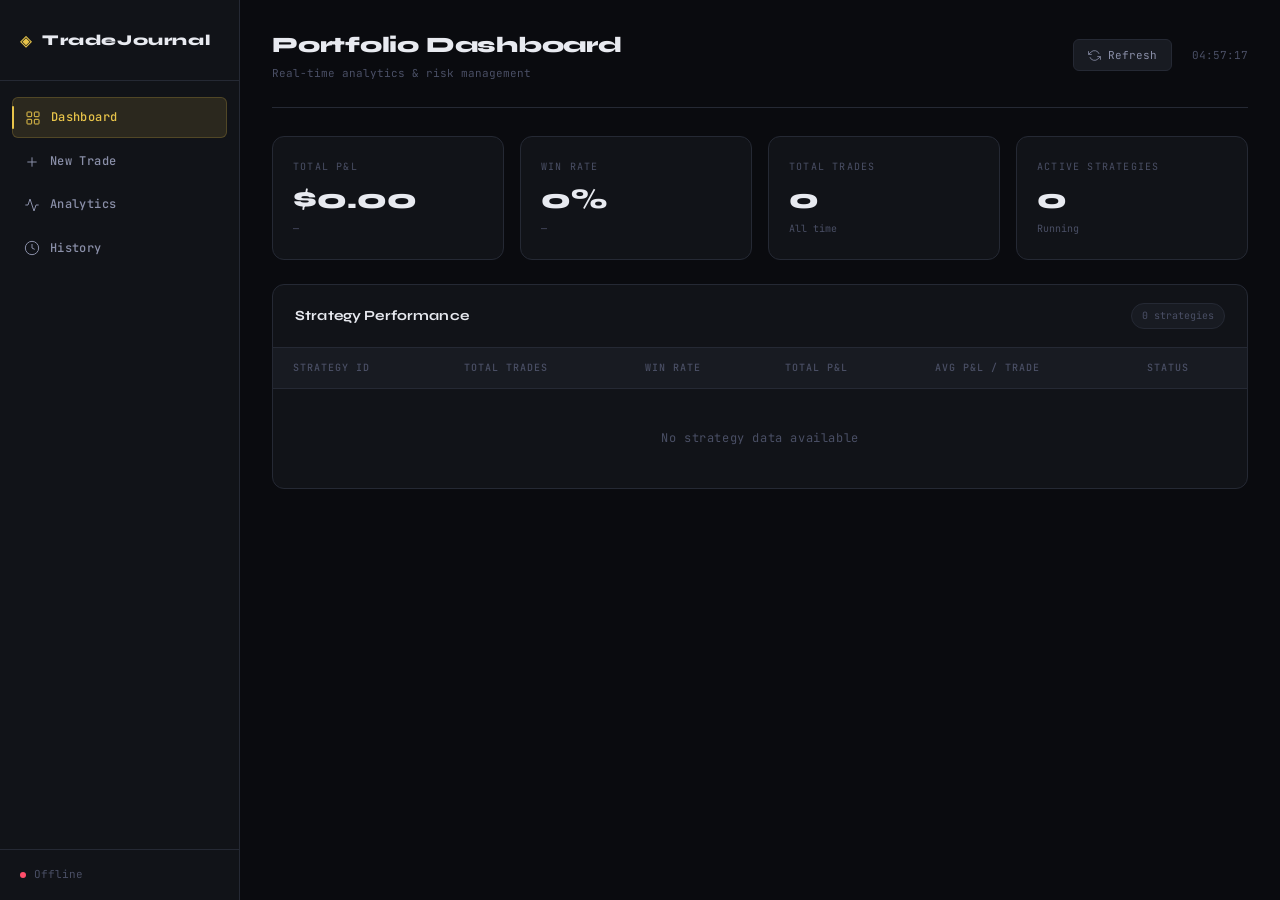
==== src/main/resources/static/index.html @ f65b598e "Initial commit - deployment ready" ====
<!DOCTYPE html>
<html lang="en">
<head>
  <meta charset="UTF-8" />
  <meta name="viewport" content="width=device-width, initial-scale=1.0"/>
  <title>TradeJournal — Portfolio Analytics</title>
  <link rel="stylesheet" href="style.css" />
  <link rel="preconnect" href="https://fonts.googleapis.com">
  <link href="https://fonts.googleapis.com/css2?family=Syne:wght@400;600;700;800&family=JetBrains+Mono:wght@300;400;500&display=swap" rel="stylesheet">
</head>
<body>

  <!-- Sidebar -->
  <aside class="sidebar">
    <div class="sidebar-brand">
      <span class="brand-icon">◈</span>
      <span class="brand-name">TradeJournal</span>
    </div>
    <nav class="sidebar-nav">
      <a href="#" class="nav-item active" data-section="dashboard">
        <svg viewBox="0 0 24 24" fill="none" stroke="currentColor" stroke-width="1.5"><rect x="3" y="3" width="7" height="7" rx="1"/><rect x="14" y="3" width="7" height="7" rx="1"/><rect x="3" y="14" width="7" height="7" rx="1"/><rect x="14" y="14" width="7" height="7" rx="1"/></svg>
        Dashboard
      </a>
      <a href="#" class="nav-item" data-section="trade-entry">
        <svg viewBox="0 0 24 24" fill="none" stroke="currentColor" stroke-width="1.5"><path d="M12 5v14M5 12h14"/></svg>
        New Trade
      </a>
      <a href="#" class="nav-item" data-section="analytics">
        <svg viewBox="0 0 24 24" fill="none" stroke="currentColor" stroke-width="1.5"><polyline points="22 12 18 12 15 21 9 3 6 12 2 12"/></svg>
        Analytics
      </a>
      <a href="#" class="nav-item" data-section="history">
        <svg viewBox="0 0 24 24" fill="none" stroke="currentColor" stroke-width="1.5"><circle cx="12" cy="12" r="10"/><polyline points="12 6 12 12 16 14"/></svg>
        History
      </a>
    </nav>
    <div class="sidebar-footer">
      <div class="connection-status" id="connection-status">
        <span class="status-dot"></span>
        <span class="status-text">Connected</span>
      </div>
    </div>
  </aside>

  <!-- Main Content -->
  <main class="main-content">

    <!-- Header -->
    <header class="top-header">
      <div class="header-left">
        <h1 class="page-title" id="page-title">Portfolio Dashboard</h1>
        <p class="page-subtitle" id="page-subtitle">Real-time analytics & risk management</p>
      </div>
      <div class="header-right">
        <button class="btn-refresh" id="btn-refresh" title="Refresh data">
          <svg viewBox="0 0 24 24" fill="none" stroke="currentColor" stroke-width="1.5"><path d="M1 4v6h6"/><path d="M23 20v-6h-6"/><path d="M20.49 9A9 9 0 0 0 5.64 5.64L1 10m22 4l-4.64 4.36A9 9 0 0 1 3.51 15"/></svg>
          Refresh
        </button>
        <div class="header-time" id="header-time"></div>
      </div>
    </header>

    <!-- Risk Alert Panel -->
    <div class="risk-alert-panel hidden" id="risk-alert-panel">
      <div class="alert-icon">⚠</div>
      <div class="alert-body">
        <p class="alert-title">Risk Rule Violation</p>
        <p class="alert-message" id="alert-message">Trade rejected due to concentration limit breach.</p>
      </div>
      <button class="alert-close" onclick="closeAlert()">✕</button>
    </div>

    <!-- Success Alert -->
    <div class="success-alert-panel hidden" id="success-alert-panel">
      <div class="alert-icon">✓</div>
      <div class="alert-body">
        <p class="alert-title">Trade Logged Successfully</p>
        <p class="alert-message" id="success-message">Your trade has been validated and saved.</p>
      </div>
      <button class="alert-close" onclick="closeSuccessAlert()">✕</button>
    </div>

    <!-- ═══════════════════════════════════════ DASHBOARD SECTION -->
    <section class="section active" id="section-dashboard">

      <!-- KPI Cards -->
      <div class="kpi-grid">
        <div class="kpi-card" id="kpi-pnl">
          <div class="kpi-label">Total P&L</div>
          <div class="kpi-value" id="total-pnl">$0.00</div>
          <div class="kpi-trend" id="pnl-trend">—</div>
        </div>
        <div class="kpi-card" id="kpi-winrate">
          <div class="kpi-label">Win Rate</div>
          <div class="kpi-value" id="win-rate">0%</div>
          <div class="kpi-trend" id="winrate-trend">—</div>
        </div>
        <div class="kpi-card" id="kpi-trades">
          <div class="kpi-label">Total Trades</div>
          <div class="kpi-value" id="total-trades">0</div>
          <div class="kpi-trend">All time</div>
        </div>
        <div class="kpi-card" id="kpi-strategies">
          <div class="kpi-label">Active Strategies</div>
          <div class="kpi-value" id="active-strategies">0</div>
          <div class="kpi-trend">Running</div>
        </div>
      </div>

      <!-- Strategy Analytics Table -->
      <div class="card mt-6">
        <div class="card-header">
          <h2 class="card-title">Strategy Performance</h2>
          <span class="card-badge" id="strategy-count">0 strategies</span>
        </div>
        <div class="table-wrapper">
          <table class="data-table" id="strategy-table">
            <thead>
              <tr>
                <th>Strategy ID</th>
                <th>Total Trades</th>
                <th>Win Rate</th>
                <th>Total P&L</th>
                <th>Avg P&L / Trade</th>
                <th>Status</th>
              </tr>
            </thead>
            <tbody id="strategy-tbody">
              <tr class="empty-row"><td colspan="6">No strategy data available</td></tr>
            </tbody>
          </table>
        </div>
      </div>

    </section>

    <!-- ═══════════════════════════════════════ TRADE ENTRY SECTION -->
    <section class="section hidden" id="section-trade-entry">
      <div class="form-wrapper">
        <div class="form-header">
          <h2 class="form-title">Log New Trade</h2>
          <p class="form-subtitle">All trades are validated against risk rules before being saved.</p>
        </div>

        <form class="trade-form" id="trade-form" novalidate>
          <div class="form-grid">

            <div class="form-group">
              <label for="symbol">Ticker Symbol</label>
              <div class="input-wrapper">
                <input type="text" id="symbol" name="symbol" placeholder="e.g. AAPL" required autocomplete="off" />
                <span class="input-hint">Stock or asset symbol</span>
              </div>
            </div>

            <div class="form-group">
              <label for="tradeType">Trade Type</label>
              <div class="input-wrapper">
                <select id="tradeType" name="tradeType" required>
                  <option value="" disabled selected>Select type</option>
                  <option value="BUY">BUY — Long Position</option>
                  <option value="SELL">SELL — Short / Close</option>
                </select>
              </div>
            </div>

            <div class="form-group">
              <label for="quantity">Quantity</label>
              <div class="input-wrapper">
                <input type="number" id="quantity" name="quantity" placeholder="0" min="1" required />
                <span class="input-hint">Number of shares/units</span>
              </div>
            </div>

            <div class="form-group">
              <label for="price">Price per Unit ($)</label>
              <div class="input-wrapper">
                <input type="number" id="price" name="price" placeholder="0.00" step="0.01" min="0.01" required />
                <span class="input-hint">Execution price</span>
              </div>
            </div>

            <div class="form-group">
              <label for="strategyId">Strategy ID</label>
              <div class="input-wrapper">
                <input type="text" id="strategyId" name="strategyId" placeholder="e.g. STRAT-01" required />
                <span class="input-hint">Strategy this trade belongs to</span>
              </div>
            </div>

            <div class="form-group form-group-full">
              <div class="trade-summary" id="trade-summary">
                <span class="summary-label">Trade Value</span>
                <span class="summary-value" id="trade-value">$0.00</span>
              </div>
            </div>

          </div>

          <div class="form-actions">
            <button type="button" class="btn btn-secondary" onclick="resetForm()">Clear</button>
            <button type="submit" class="btn btn-primary" id="submit-btn">
              <span class="btn-text">Submit Trade</span>
              <span class="btn-spinner hidden" id="btn-spinner"></span>
            </button>
          </div>
        </form>
      </div>
    </section>

    <!-- ═══════════════════════════════════════ ANALYTICS SECTION -->
    <section class="section hidden" id="section-analytics">
      <div class="card">
        <div class="card-header">
          <h2 class="card-title">Portfolio Analytics</h2>
        </div>
        <div class="analytics-grid" id="analytics-detail">
          <div class="analytics-stat">
            <div class="stat-label">Total P&L</div>
            <div class="stat-value" id="an-pnl">$0.00</div>
          </div>
          <div class="analytics-stat">
            <div class="stat-label">Win Rate</div>
            <div class="stat-value" id="an-winrate">0%</div>
          </div>
          <div class="analytics-stat">
            <div class="stat-label">Total Trades</div>
            <div class="stat-value" id="an-trades">0</div>
          </div>
          <div class="analytics-stat">
            <div class="stat-label">Winning Trades</div>
            <div class="stat-value" id="an-wins">0</div>
          </div>
        </div>
      </div>

      <div class="card mt-6">
        <div class="card-header">
          <h2 class="card-title">Strategy Breakdown</h2>
        </div>
        <div class="table-wrapper">
          <table class="data-table">
            <thead>
              <tr>
                <th>Strategy</th>
                <th>Trades</th>
                <th>Win Rate</th>
                <th>Total P&L</th>
                <th>Avg P&L</th>
                <th>Performance</th>
              </tr>
            </thead>
            <tbody id="analytics-strategy-tbody">
              <tr class="empty-row"><td colspan="6">No analytics data available</td></tr>
            </tbody>
          </table>
        </div>
      </div>
    </section>

    <!-- ═══════════════════════════════════════ HISTORY SECTION -->
    <section class="section hidden" id="section-history">
      <div class="card">
        <div class="card-header">
          <h2 class="card-title">Trade History</h2>
          <div class="card-actions">
            <input type="text" class="search-input" id="trade-search" placeholder="Filter by symbol or strategy…" oninput="filterTrades(this.value)" />
          </div>
        </div>
        <div class="table-wrapper">
          <table class="data-table" id="history-table">
            <thead>
              <tr>
                <th>ID</th>
                <th>Symbol</th>
                <th>Type</th>
                <th>Quantity</th>
                <th>Price</th>
                <th>Total Value</th>
                <th>Strategy</th>
                <th>Timestamp</th>
              </tr>
            </thead>
            <tbody id="history-tbody">
              <tr class="empty-row"><td colspan="8">No trade history found</td></tr>
            </tbody>
          </table>
        </div>
      </div>
    </section>

  </main>

  <script src="app.js"></script>
</body>
</html>
---- src/main/resources/static/style.css ----
/* ═══════════════════════════════════════════════════
   TRADEJOURNAL — PORTFOLIO ANALYTICS DASHBOARD
   Aesthetic: Industrial-Precision / Dark Finance Terminal
   Fonts: Syne (display) + JetBrains Mono (data/code)
═══════════════════════════════════════════════════ */

/* ── RESET & ROOT ─────────────────────────────────── */
*, *::before, *::after { box-sizing: border-box; margin: 0; padding: 0; }

:root {
  /* Core palette */
  --bg-base:       #0a0b0f;
  --bg-surface:    #111318;
  --bg-elevated:   #181b22;
  --bg-hover:      #1e2230;

  --border:        #252934;
  --border-bright: #353b50;

  --text-primary:  #e8eaf0;
  --text-secondary:#8a8fa8;
  --text-muted:    #4a4f65;

  --accent:        #e8c44a;       /* Gold — precision, wealth */
  --accent-dim:    #a8872e;
  --accent-glow:   rgba(232, 196, 74, 0.12);

  --green:         #3ddc84;
  --green-dim:     rgba(61, 220, 132, 0.12);
  --red:           #ff4d6a;
  --red-dim:       rgba(255, 77, 106, 0.12);
  --blue:          #5b8dee;
  --blue-dim:      rgba(91, 141, 238, 0.12);

  /* Typography */
  --font-display:  'Syne', sans-serif;
  --font-mono:     'JetBrains Mono', monospace;

  /* Spacing */
  --sidebar-w:     240px;
  --radius:        6px;
  --radius-lg:     12px;

  /* Transitions */
  --ease:          cubic-bezier(0.4, 0, 0.2, 1);
  --t-fast:        160ms;
  --t-mid:         280ms;
}

html { font-size: 14px; }

body {
  font-family: var(--font-mono);
  background: var(--bg-base);
  color: var(--text-primary);
  display: flex;
  min-height: 100vh;
  line-height: 1.6;
  overflow-x: hidden;
}

/* ── SIDEBAR ──────────────────────────────────────── */
.sidebar {
  width: var(--sidebar-w);
  min-height: 100vh;
  background: var(--bg-surface);
  border-right: 1px solid var(--border);
  display: flex;
  flex-direction: column;
  position: fixed;
  top: 0; left: 0;
  z-index: 100;
}

.sidebar-brand {
  display: flex;
  align-items: center;
  gap: 10px;
  padding: 24px 20px;
  border-bottom: 1px solid var(--border);
}

.brand-icon {
  font-size: 20px;
  color: var(--accent);
  animation: pulse-icon 4s ease-in-out infinite;
}

@keyframes pulse-icon {
  0%, 100% { opacity: 1; }
  50% { opacity: 0.5; }
}

.brand-name {
  font-family: var(--font-display);
  font-size: 15px;
  font-weight: 800;
  letter-spacing: 0.04em;
  color: var(--text-primary);
}

.sidebar-nav {
  flex: 1;
  padding: 16px 12px;
  display: flex;
  flex-direction: column;
  gap: 4px;
}

.nav-item {
  display: flex;
  align-items: center;
  gap: 10px;
  padding: 10px 12px;
  border-radius: var(--radius);
  color: var(--text-secondary);
  text-decoration: none;
  font-size: 12px;
  font-weight: 500;
  letter-spacing: 0.03em;
  transition: all var(--t-fast) var(--ease);
  position: relative;
}

.nav-item svg {
  width: 16px; height: 16px;
  flex-shrink: 0;
  transition: color var(--t-fast) var(--ease);
}

.nav-item:hover {
  background: var(--bg-elevated);
  color: var(--text-primary);
}

.nav-item.active {
  background: var(--accent-glow);
  color: var(--accent);
  border: 1px solid rgba(232, 196, 74, 0.2);
}

.nav-item.active::before {
  content: '';
  position: absolute;
  left: -1px; top: 20%; bottom: 20%;
  width: 2px;
  background: var(--accent);
  border-radius: 2px;
}

.sidebar-footer {
  padding: 16px 20px;
  border-top: 1px solid var(--border);
}

.connection-status {
  display: flex;
  align-items: center;
  gap: 8px;
  font-size: 11px;
  color: var(--text-muted);
}

.status-dot {
  width: 6px; height: 6px;
  border-radius: 50%;
  background: var(--green);
  animation: blink 2s ease-in-out infinite;
}

@keyframes blink {
  0%, 100% { opacity: 1; }
  50% { opacity: 0.3; }
}

.status-dot.error { background: var(--red); animation: none; }

/* ── MAIN CONTENT ─────────────────────────────────── */
.main-content {
  margin-left: var(--sidebar-w);
  flex: 1;
  min-height: 100vh;
  display: flex;
  flex-direction: column;
  padding: 0 32px 48px;
}

/* ── HEADER ───────────────────────────────────────── */
.top-header {
  display: flex;
  align-items: center;
  justify-content: space-between;
  padding: 28px 0 24px;
  border-bottom: 1px solid var(--border);
  margin-bottom: 28px;
  position: sticky;
  top: 0;
  background: var(--bg-base);
  z-index: 50;
}

.page-title {
  font-family: var(--font-display);
  font-size: 22px;
  font-weight: 800;
  letter-spacing: -0.01em;
  color: var(--text-primary);
}

.page-subtitle {
  font-size: 11px;
  color: var(--text-muted);
  margin-top: 2px;
}

.header-right {
  display: flex;
  align-items: center;
  gap: 16px;
}

.btn-refresh {
  display: flex;
  align-items: center;
  gap: 7px;
  padding: 8px 14px;
  background: var(--bg-elevated);
  border: 1px solid var(--border);
  border-radius: var(--radius);
  color: var(--text-secondary);
  font-family: var(--font-mono);
  font-size: 11px;
  cursor: pointer;
  transition: all var(--t-fast) var(--ease);
}

.btn-refresh svg {
  width: 13px; height: 13px;
}

.btn-refresh:hover {
  border-color: var(--accent);
  color: var(--accent);
}

.btn-refresh:active svg {
  animation: spin 0.5s linear;
}

@keyframes spin { to { transform: rotate(360deg); } }

.header-time {
  font-size: 11px;
  color: var(--text-muted);
  font-variant-numeric: tabular-nums;
  min-width: 60px;
  text-align: right;
}

/* ── ALERT PANELS ─────────────────────────────────── */
.risk-alert-panel,
.success-alert-panel {
  display: flex;
  align-items: flex-start;
  gap: 14px;
  padding: 14px 18px;
  border-radius: var(--radius-lg);
  margin-bottom: 20px;
  position: relative;
  animation: slide-down var(--t-mid) var(--ease);
}

@keyframes slide-down {
  from { transform: translateY(-16px); opacity: 0; }
  to   { transform: translateY(0);     opacity: 1; }
}

.risk-alert-panel {
  background: var(--red-dim);
  border: 1px solid rgba(255, 77, 106, 0.3);
}

.success-alert-panel {
  background: var(--green-dim);
  border: 1px solid rgba(61, 220, 132, 0.3);
}

.risk-alert-panel .alert-icon { color: var(--red); font-size: 18px; line-height: 1; }
.success-alert-panel .alert-icon { color: var(--green); font-size: 16px; line-height: 1.1; }

.alert-title {
  font-family: var(--font-display);
  font-weight: 700;
  font-size: 13px;
  margin-bottom: 2px;
}

.risk-alert-panel .alert-title { color: var(--red); }
.success-alert-panel .alert-title { color: var(--green); }

.alert-message {
  font-size: 12px;
  color: var(--text-secondary);
  line-height: 1.5;
}

.alert-close {
  position: absolute;
  top: 12px; right: 14px;
  background: none;
  border: none;
  color: var(--text-muted);
  cursor: pointer;
  font-size: 13px;
  transition: color var(--t-fast);
}

.alert-close:hover { color: var(--text-primary); }

/* ── SECTIONS ─────────────────────────────────────── */
.section { animation: fade-in var(--t-mid) var(--ease); }

@keyframes fade-in {
  from { opacity: 0; transform: translateY(10px); }
  to   { opacity: 1; transform: translateY(0); }
}

/* ── KPI GRID ─────────────────────────────────────── */
.kpi-grid {
  display: grid;
  grid-template-columns: repeat(4, 1fr);
  gap: 16px;
  margin-bottom: 24px;
}

.kpi-card {
  background: var(--bg-surface);
  border: 1px solid var(--border);
  border-radius: var(--radius-lg);
  padding: 22px 20px;
  position: relative;
  overflow: hidden;
  transition: border-color var(--t-fast) var(--ease), transform var(--t-fast) var(--ease);
}

.kpi-card::before {
  content: '';
  position: absolute;
  top: 0; left: 0; right: 0;
  height: 2px;
  background: linear-gradient(90deg, var(--accent), transparent);
  opacity: 0;
  transition: opacity var(--t-mid) var(--ease);
}

.kpi-card:hover {
  border-color: var(--border-bright);
  transform: translateY(-2px);
}

.kpi-card:hover::before { opacity: 1; }

.kpi-label {
  font-size: 10px;
  letter-spacing: 0.12em;
  text-transform: uppercase;
  color: var(--text-muted);
  margin-bottom: 10px;
}

.kpi-value {
  font-family: var(--font-display);
  font-size: 28px;
  font-weight: 800;
  color: var(--text-primary);
  line-height: 1;
  margin-bottom: 8px;
  font-variant-numeric: tabular-nums;
  transition: color var(--t-fast);
}

.kpi-value.positive { color: var(--green); }
.kpi-value.negative { color: var(--red); }

.kpi-trend {
  font-size: 10px;
  color: var(--text-muted);
}

/* ── CARDS ────────────────────────────────────────── */
.card {
  background: var(--bg-surface);
  border: 1px solid var(--border);
  border-radius: var(--radius-lg);
  overflow: hidden;
}

.card.mt-6 { margin-top: 24px; }

.card-header {
  display: flex;
  align-items: center;
  justify-content: space-between;
  padding: 18px 22px;
  border-bottom: 1px solid var(--border);
}

.card-title {
  font-family: var(--font-display);
  font-size: 14px;
  font-weight: 700;
  letter-spacing: 0.01em;
}

.card-badge {
  font-size: 10px;
  padding: 4px 10px;
  background: var(--bg-elevated);
  border: 1px solid var(--border);
  border-radius: 20px;
  color: var(--text-muted);
}

.card-actions { display: flex; gap: 10px; align-items: center; }

/* ── TABLES ───────────────────────────────────────── */
.table-wrapper { overflow-x: auto; }

.data-table {
  width: 100%;
  border-collapse: collapse;
  font-size: 12px;
}

.data-table th {
  padding: 12px 20px;
  text-align: left;
  font-size: 10px;
  letter-spacing: 0.1em;
  text-transform: uppercase;
  color: var(--text-muted);
  font-weight: 500;
  background: var(--bg-elevated);
  border-bottom: 1px solid var(--border);
  white-space: nowrap;
}

.data-table td {
  padding: 13px 20px;
  border-bottom: 1px solid var(--border);
  color: var(--text-secondary);
  transition: background var(--t-fast) var(--ease);
  white-space: nowrap;
}

.data-table tr:last-child td { border-bottom: none; }

.data-table tbody tr:hover td {
  background: var(--bg-hover);
}

.data-table td.mono {
  font-family: var(--font-mono);
  font-size: 11px;
}

.empty-row td {
  text-align: center;
  color: var(--text-muted);
  padding: 40px;
  font-size: 12px;
  letter-spacing: 0.05em;
}

/* Trade type badges */
.badge {
  display: inline-block;
  padding: 3px 9px;
  border-radius: 4px;
  font-size: 10px;
  font-weight: 600;
  letter-spacing: 0.05em;
}

.badge-buy  { background: var(--green-dim);  color: var(--green);  border: 1px solid rgba(61, 220, 132, 0.2); }
.badge-sell { background: var(--red-dim);    color: var(--red);    border: 1px solid rgba(255, 77, 106, 0.2); }

/* PnL coloring */
.positive { color: var(--green) !important; }
.negative { color: var(--red)   !important; }
.neutral  { color: var(--text-muted) !important; }

/* Performance bar */
.perf-bar-wrap {
  display: flex;
  align-items: center;
  gap: 8px;
}

.perf-bar-bg {
  flex: 1;
  height: 4px;
  background: var(--bg-elevated);
  border-radius: 4px;
  overflow: hidden;
  min-width: 60px;
}

.perf-bar-fill {
  height: 100%;
  border-radius: 4px;
  transition: width 0.6s var(--ease);
}

.perf-bar-fill.pos { background: var(--green); }
.perf-bar-fill.neg { background: var(--red); }

.perf-bar-label {
  font-size: 10px;
  color: var(--text-muted);
  min-width: 32px;
  text-align: right;
}

/* ── TRADE FORM ───────────────────────────────────── */
.form-wrapper {
  max-width: 720px;
}

.form-header {
  margin-bottom: 28px;
}

.form-title {
  font-family: var(--font-display);
  font-size: 20px;
  font-weight: 800;
  margin-bottom: 6px;
}

.form-subtitle {
  font-size: 12px;
  color: var(--text-muted);
}

.trade-form {
  background: var(--bg-surface);
  border: 1px solid var(--border);
  border-radius: var(--radius-lg);
  padding: 28px;
}

.form-grid {
  display: grid;
  grid-template-columns: 1fr 1fr;
  gap: 20px;
}

.form-group {
  display: flex;
  flex-direction: column;
  gap: 7px;
}

.form-group-full { grid-column: 1 / -1; }

.form-group label {
  font-size: 10px;
  letter-spacing: 0.1em;
  text-transform: uppercase;
  color: var(--text-muted);
  font-weight: 500;
}

.input-wrapper {
  display: flex;
  flex-direction: column;
  gap: 4px;
}

.form-group input,
.form-group select {
  padding: 11px 14px;
  background: var(--bg-elevated);
  border: 1px solid var(--border);
  border-radius: var(--radius);
  color: var(--text-primary);
  font-family: var(--font-mono);
  font-size: 13px;
  outline: none;
  transition: border-color var(--t-fast) var(--ease), box-shadow var(--t-fast) var(--ease);
  -webkit-appearance: none;
}

.form-group input::placeholder { color: var(--text-muted); }

.form-group input:focus,
.form-group select:focus {
  border-color: var(--accent);
  box-shadow: 0 0 0 3px var(--accent-glow);
}

.form-group input.error { border-color: var(--red); box-shadow: 0 0 0 3px var(--red-dim); }

.form-group select { cursor: pointer; }
.form-group select option { background: var(--bg-elevated); color: var(--text-primary); }

.input-hint {
  font-size: 10px;
  color: var(--text-muted);
}

.trade-summary {
  display: flex;
  align-items: center;
  justify-content: space-between;
  padding: 14px 18px;
  background: var(--bg-elevated);
  border: 1px solid var(--border);
  border-radius: var(--radius);
}

.summary-label {
  font-size: 11px;
  color: var(--text-muted);
  text-transform: uppercase;
  letter-spacing: 0.08em;
}

.summary-value {
  font-family: var(--font-display);
  font-size: 18px;
  font-weight: 800;
  color: var(--accent);
  font-variant-numeric: tabular-nums;
}

.form-actions {
  display: flex;
  justify-content: flex-end;
  gap: 12px;
  margin-top: 24px;
  padding-top: 20px;
  border-top: 1px solid var(--border);
}

/* ── BUTTONS ──────────────────────────────────────── */
.btn {
  padding: 11px 22px;
  border-radius: var(--radius);
  font-family: var(--font-mono);
  font-size: 12px;
  font-weight: 500;
  cursor: pointer;
  border: 1px solid transparent;
  transition: all var(--t-fast) var(--ease);
  display: inline-flex;
  align-items: center;
  gap: 8px;
  letter-spacing: 0.03em;
}

.btn-primary {
  background: var(--accent);
  color: #0a0b0f;
  border-color: var(--accent);
}

.btn-primary:hover {
  background: #f0d060;
  border-color: #f0d060;
  transform: translateY(-1px);
  box-shadow: 0 4px 20px rgba(232, 196, 74, 0.3);
}

.btn-primary:active { transform: none; box-shadow: none; }

.btn-primary:disabled {
  opacity: 0.6;
  cursor: not-allowed;
  transform: none;
  box-shadow: none;
}

.btn-secondary {
  background: transparent;
  color: var(--text-secondary);
  border-color: var(--border);
}

.btn-secondary:hover {
  border-color: var(--border-bright);
  color: var(--text-primary);
}

.btn-spinner {
  width: 13px; height: 13px;
  border: 2px solid rgba(0,0,0,0.3);
  border-top-color: rgba(0,0,0,0.8);
  border-radius: 50%;
  animation: spin 0.7s linear infinite;
}

/* ── ANALYTICS SECTION ────────────────────────────── */
.analytics-grid {
  display: grid;
  grid-template-columns: repeat(4, 1fr);
  gap: 0;
}

.analytics-stat {
  padding: 28px 24px;
  border-right: 1px solid var(--border);
}

.analytics-stat:last-child { border-right: none; }

.stat-label {
  font-size: 10px;
  letter-spacing: 0.1em;
  text-transform: uppercase;
  color: var(--text-muted);
  margin-bottom: 10px;
}

.stat-value {
  font-family: var(--font-display);
  font-size: 32px;
  font-weight: 800;
  font-variant-numeric: tabular-nums;
}

/* ── SEARCH ───────────────────────────────────────── */
.search-input {
  padding: 8px 12px;
  background: var(--bg-elevated);
  border: 1px solid var(--border);
  border-radius: var(--radius);
  color: var(--text-primary);
  font-family: var(--font-mono);
  font-size: 11px;
  outline: none;
  width: 240px;
  transition: border-color var(--t-fast) var(--ease);
}

.search-input::placeholder { color: var(--text-muted); }
.search-input:focus { border-color: var(--accent); }

/* ── UTILITIES ────────────────────────────────────── */
.hidden { display: none !important; }

/* ── SCROLLBAR ────────────────────────────────────── */
::-webkit-scrollbar { width: 6px; height: 6px; }
::-webkit-scrollbar-track { background: var(--bg-base); }
::-webkit-scrollbar-thumb { background: var(--border-bright); border-radius: 4px; }
::-webkit-scrollbar-thumb:hover { background: var(--text-muted); }

/* ── RESPONSIVE ───────────────────────────────────── */
@media (max-width: 1100px) {
  .kpi-grid { grid-template-columns: repeat(2, 1fr); }
  .analytics-grid { grid-template-columns: repeat(2, 1fr); }
  .analytics-stat { border-right: none; border-bottom: 1px solid var(--border); }
}

@media (max-width: 768px) {
  :root { --sidebar-w: 0px; }
  .sidebar { display: none; }
  .main-content { padding: 0 16px 48px; }
  .form-grid { grid-template-columns: 1fr; }
  .kpi-grid { grid-template-columns: 1fr 1fr; }
}
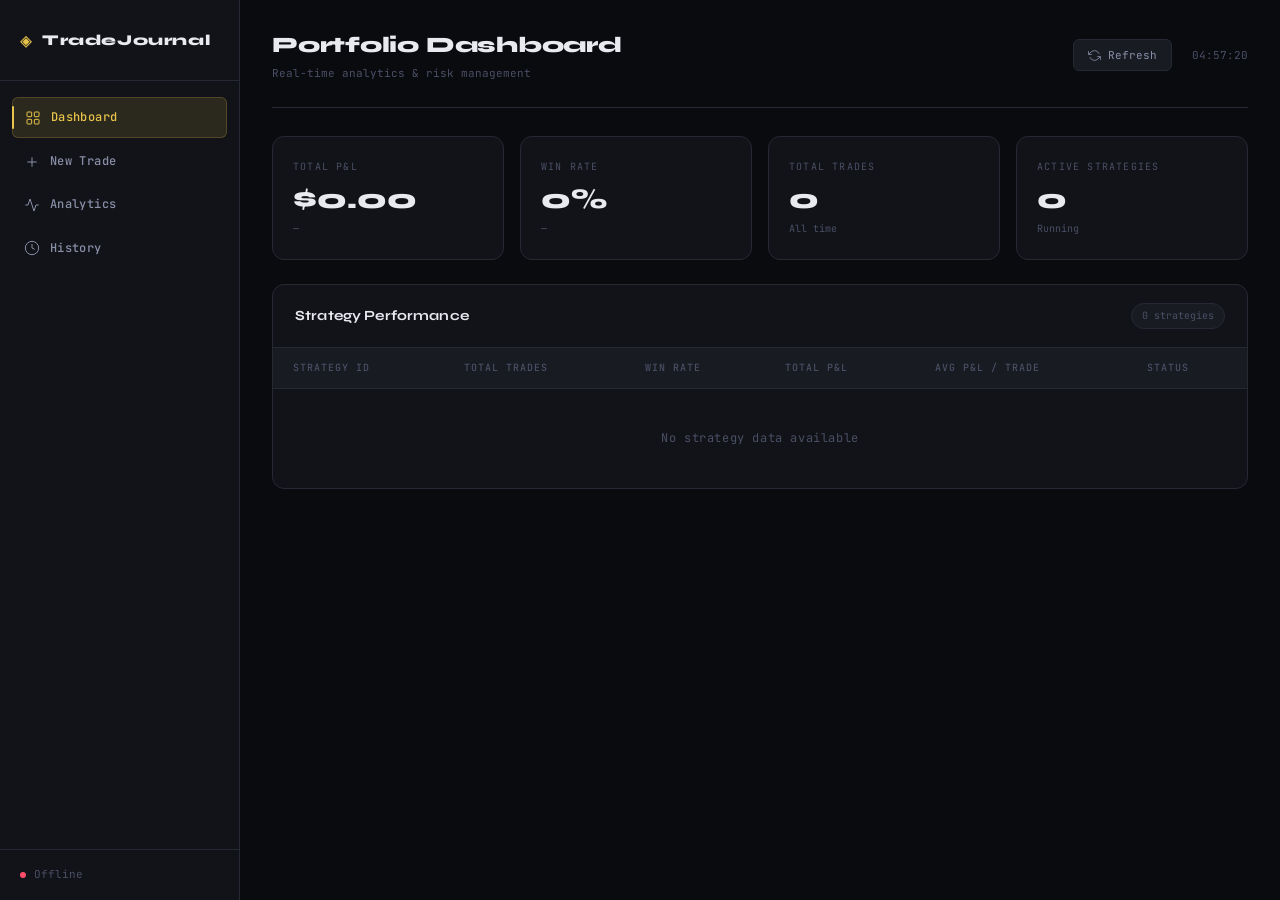
==== commit 1ae83d89: "Fix strategy selector - change from text input to dropdown" ====
--- a/src/main/resources/static/index.html
+++ b/src/main/resources/static/index.html
@@ -181,10 +181,17 @@
             </div>
 
             <div class="form-group">
-              <label for="strategyId">Strategy ID</label>
-              <div class="input-wrapper">
-                <input type="text" id="strategyId" name="strategyId" placeholder="e.g. STRAT-01" required />
-                <span class="input-hint">Strategy this trade belongs to</span>
+              <label for="strategyId">Strategy</label>
+              <div class="input-wrapper">
+                <select id="strategyId" name="strategyId" required style="padding: 8px 12px; border-radius: 6px; border: 1px solid var(--border-color); background: var(--bg-secondary); color: var(--text-primary); font-family: inherit; cursor: pointer;">
+                  <option value="">— Select a Strategy —</option>
+                  <option value="1">Momentum Trading</option>
+                  <option value="2">Mean Reversion</option>
+                  <option value="3">Swing Trading</option>
+                  <option value="4">Breakout Trading</option>
+                  <option value="5">Dividend Growth</option>
+                </select>
+                <span class="input-hint">Select the trading strategy</span>
               </div>
             </div>
 
